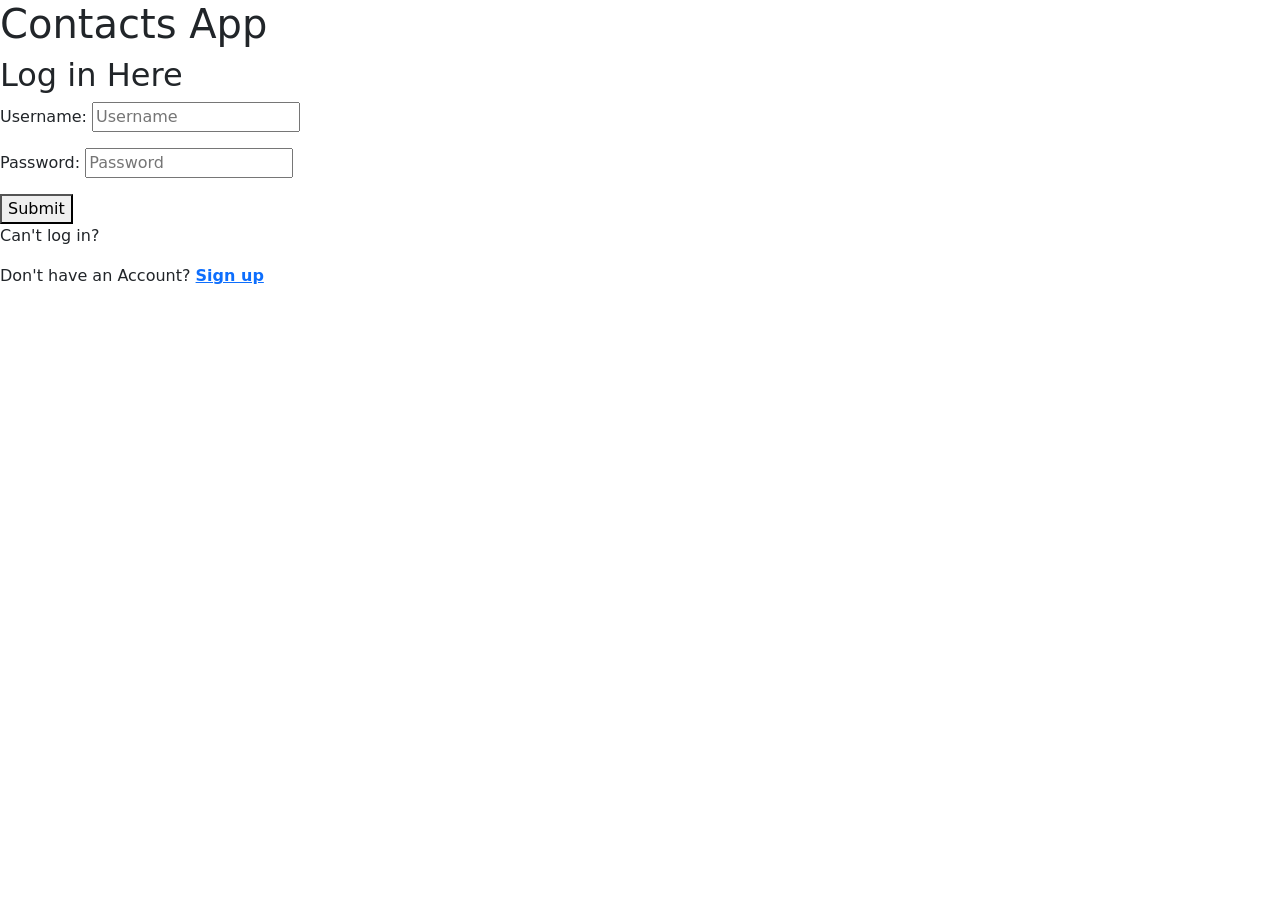
==== admin.html @ 289f829d "Formatted to look more like user.html" ====
<!DOCTYPE html>
<html lang="en">

    <head>
        <meta charset="UTF-8">
        <meta name="viewport" content="width=device-width, intial-scale=1.0">
        <title>Admin Page</title>

        <!-- Scripts-->
        <script type="text/javascript" src="js/code.js"></script>
        <script type="text/javascript">
            document.addEventListener('DOMContentLoaded', function() {
                readCookie();
            }, false);
        </script>
        <!-- Bootstrap 5 -->
        <link href="https://cdn.jsdelivr.net/npm/bootstrap@5.3.0/dist/css/bootstrap.min.css" rel="stylesheet">
        <!-- Bootstrap Icons -->
        <link href="https://cdn.jsdelivr.net/npm/bootstrap-icons@1.11.0/font/bootstrap-icons.css" rel="stylesheet">
    </head>

    <body>
        <div class="container py-5">
            <header>
                <div class="d-flex justify-content-between align-items-center mb-4 pb-3 border-bottom">
                    <h1 class="h3 mb-0">Contact Manager</h1>
                    <div class="d-flex align-items-center gap-3">
                        <span id="userName" class="text-muted"></span>
                        <button id="logout-button" class="btn btn-outline-secondary btn-sm" onclick="doLogout()">
                                <i class="bi bi-box-arrow-right me-1"></i> Log Out
                        </button>
                    </div>
                </div>
            </header>

            <main>
                <div>
                    <!-- User account search up (Within one window do a search up for a user and from there I can do disable account, change password)-->
                    <div>

                    </div>

                    <!--Create Admin Account (different window than last three.)-->
                    <div>

                    </div>
                </div>
            </main>
            <footer>
        
            </footer>

        </div>
    </body>


</html>
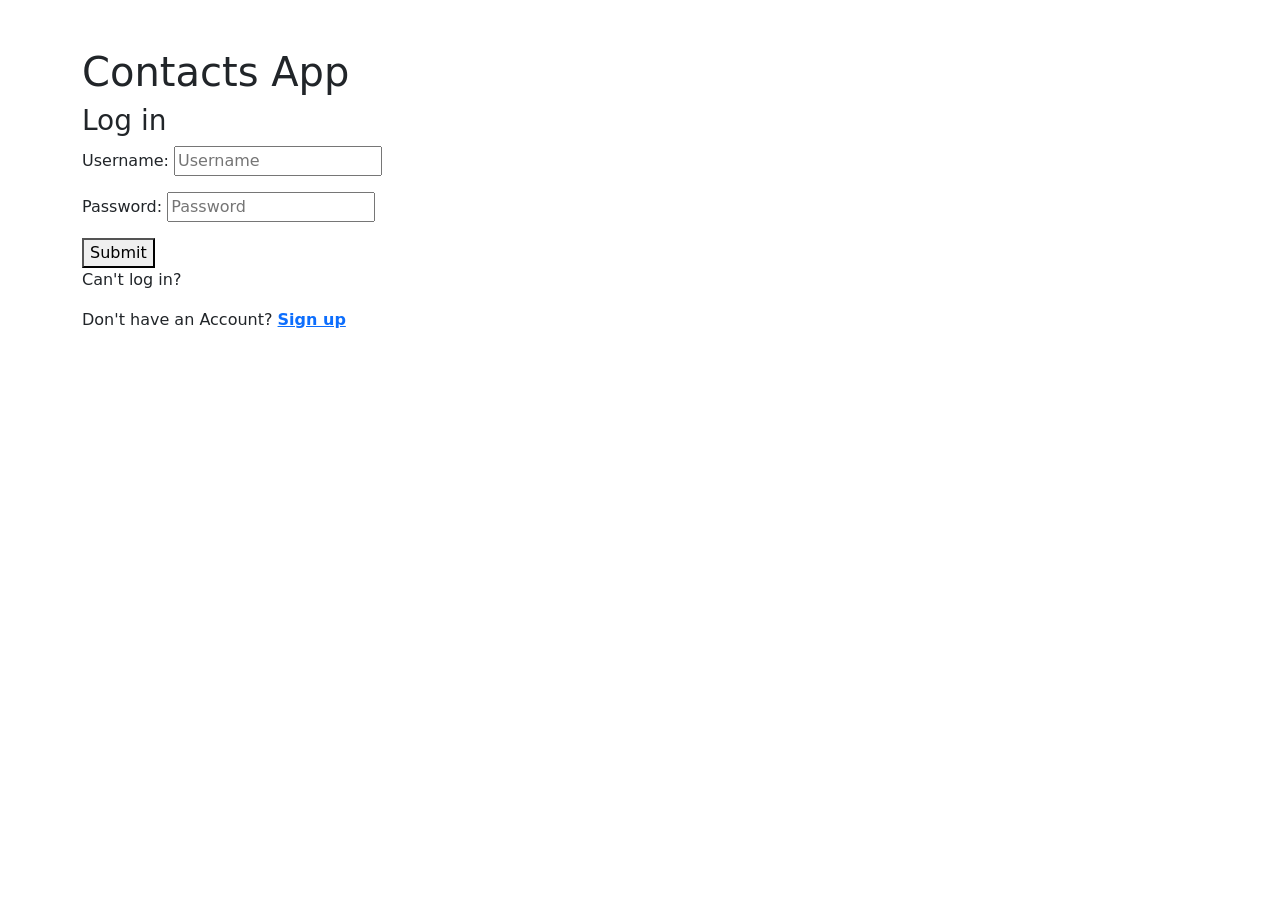
==== commit 95a84719: "chnage some IDs in searchAccount" ====
--- a/admin.html
+++ b/admin.html
@@ -34,15 +34,52 @@
             </header>
 
             <main>
-                <div>
-                    <!-- User account search up (Within one window do a search up for a user and from there I can do disable account, change password)-->
-                    <div>
-
+                <!--Search Account Card-->
+                <div class="row g-4">
+                    <div class="col-lg-8">
+                        <div class="card shadow-sm p-4">
+                            <h2 class="h5 mb-3"><i class="bi bi-search me-2"></i>Search Accounts</h2>
+                            <div class="input-group mb-3">
+                                <input type="text" id="searchAccount" class="form-control" placeholder="Type an identifier...">
+                                <button class="btn btn-primary" type="button" onclick="searchAccount()">Search</button>
+                            </div>
+                            <!-- Feedback area for search results -->
+                            <small id="searchAccountResult" class="text-muted mb-2"></small>
+                            
+                            <!-- Container for Accounts to show up (up to javascript) -->
+                            <div id="accountList" class="mt-2">
+                                <p class="text-muted fst-italic">Your accounts will appear here...</p>
+                            </div>
+                        </div>
                     </div>
-
-                    <!--Create Admin Account (different window than last three.)-->
-                    <div>
-
+                </div>
+                <!-- Add New admin account on right -->
+                <div class="col-lg-4">
+                    <div class="card shadow-sm p-4">
+                        <h2 class="h5 mb-3"><i class="bi bi-person-plus me-2"></i>Add New Admin Account</h2>
+                        <form id="add-contact-form" onsubmit="event.preventDefault(); addAccount(false);">
+                            <div class="mb-3">
+                            <label for="firstName" class="form-label">First Name</label>
+                            <input type="text" id="firstNameInput" class="form-control" required>
+                        </div>
+                        <div class="mb-3">
+                            <label for="lastName" class="form-label">Last Name</label>
+                            <input type="text" id="lastNameInput" class="form-control" required>
+                        </div>
+                        <div class="mb-3">
+                            <label for="login" class="form-label">Login</label>
+                            <input type="text" id="loginInput" class="form-control" required>
+                        </div>
+                        <div class="mb-3">
+                            <label for="password" class="form-label">Password</label>
+                            <input type="password" id="passwordInput" class="form-control" required>
+                        </div>
+                        
+                        <button type="submit" class="btn btn-success w-100">Add Contact</button>
+                        
+                        <!-- Feedback area for add success/errors -->
+                        <div id="accountFeedback" class="mt-3 small"></div>
+                        </form>
                     </div>
                 </div>
             </main>
@@ -51,6 +88,8 @@
             </footer>
 
         </div>
+        <!-- Bootstrap JS Bundle -->
+        <script src="https://cdn.jsdelivr.net/npm/bootstrap@5.3.0/dist/js/bootstrap.bundle.min.js"></script>
     </body>
 
 
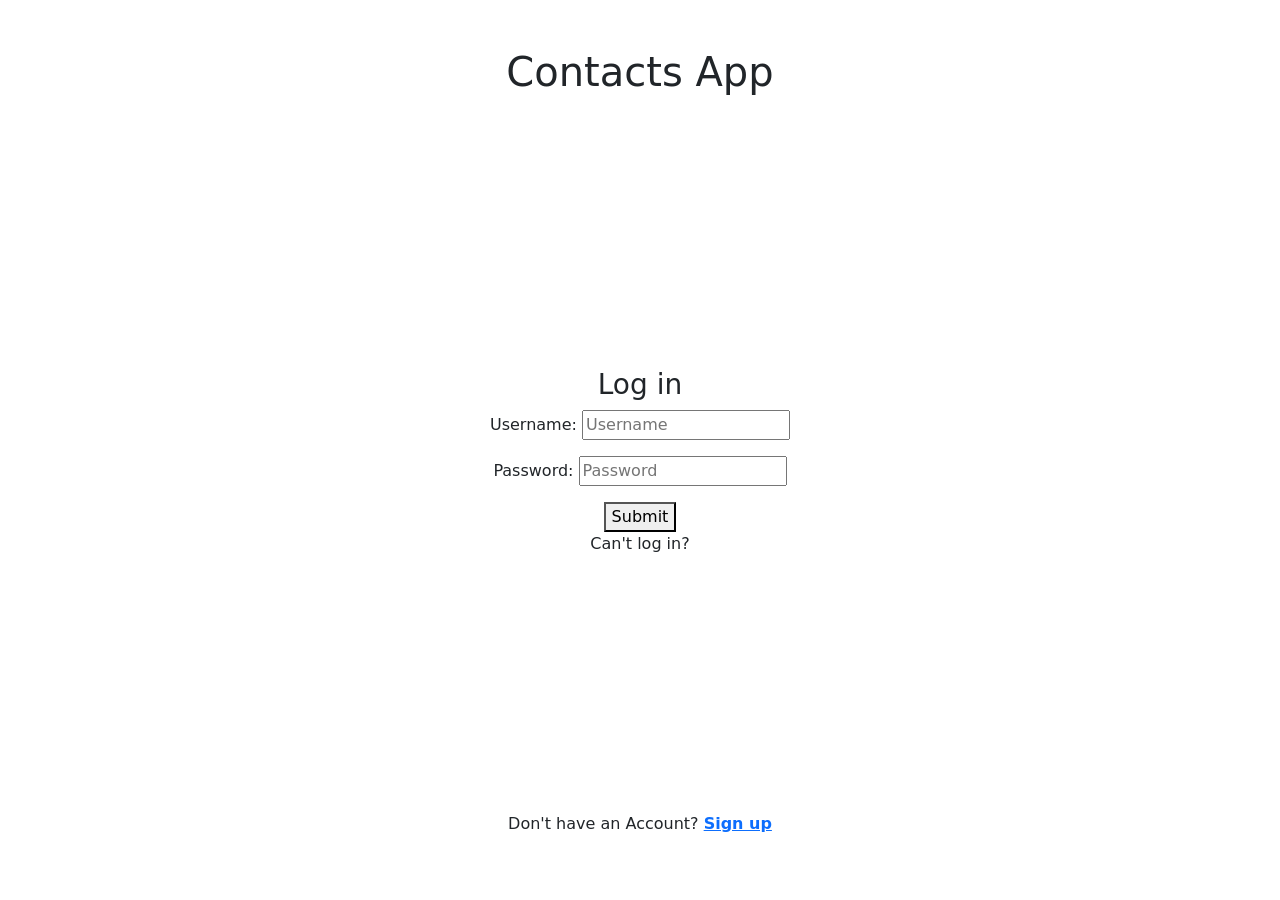
==== commit 676dc52a: "Changing layout for admin.html" ====
--- a/admin.html
+++ b/admin.html
@@ -36,7 +36,7 @@
             <main>
                 <!--Search Account Card-->
                 <div class="row g-4">
-                    <div class="col-lg-8">
+                    <div class="col-md-6">
                         <div class="card shadow-sm p-4">
                             <h2 class="h5 mb-3"><i class="bi bi-search me-2"></i>Search Accounts</h2>
                             <div class="input-group mb-3">
@@ -52,37 +52,39 @@
                             </div>
                         </div>
                     </div>
-                </div>
-                <!-- Add New admin account on right -->
-                <div class="col-lg-4">
-                    <div class="card shadow-sm p-4">
-                        <h2 class="h5 mb-3"><i class="bi bi-person-plus me-2"></i>Add New Admin Account</h2>
-                        <form id="add-contact-form" onsubmit="event.preventDefault(); addAccount(false);">
+                    <!-- Add New admin account on right -->
+                    <div class="col-md-6">
+                        <div class="card shadow-sm p-4">
+                            <h2 class="h5 mb-3"><i class="bi bi-person-plus me-2"></i>Add New Admin Account</h2>
+                            <form id="add-contact-form" onsubmit="event.preventDefault(); addAccount(false);">
+                                <div class="mb-3">
+                                <label for="firstName" class="form-label">First Name</label>
+                                <input type="text" id="firstNameInput" class="form-control" required>
+                            </div>
                             <div class="mb-3">
-                            <label for="firstName" class="form-label">First Name</label>
-                            <input type="text" id="firstNameInput" class="form-control" required>
+                                <label for="lastName" class="form-label">Last Name</label>
+                                <input type="text" id="lastNameInput" class="form-control" required>
+                            </div>
+                            <div class="mb-3">
+                                <label for="login" class="form-label">Login</label>
+                                <input type="text" id="loginInput" class="form-control" required>
+                            </div>
+                            <div class="mb-3">
+                                <label for="password" class="form-label">Password</label>
+                                <input type="password" id="passwordInput" class="form-control" required>
+                            </div>
+                            
+                            <button type="submit" class="btn btn-success w-100">Add Contact</button>
+                            
+                            <!-- Feedback area for add success/errors -->
+                            <div id="accountFeedback" class="mt-3 small"></div>
+                            </form>
                         </div>
-                        <div class="mb-3">
-                            <label for="lastName" class="form-label">Last Name</label>
-                            <input type="text" id="lastNameInput" class="form-control" required>
-                        </div>
-                        <div class="mb-3">
-                            <label for="login" class="form-label">Login</label>
-                            <input type="text" id="loginInput" class="form-control" required>
-                        </div>
-                        <div class="mb-3">
-                            <label for="password" class="form-label">Password</label>
-                            <input type="password" id="passwordInput" class="form-control" required>
-                        </div>
-                        
-                        <button type="submit" class="btn btn-success w-100">Add Contact</button>
-                        
-                        <!-- Feedback area for add success/errors -->
-                        <div id="accountFeedback" class="mt-3 small"></div>
-                        </form>
                     </div>
                 </div>
             </main>
+                </div>
+                
             <footer>
         
             </footer>
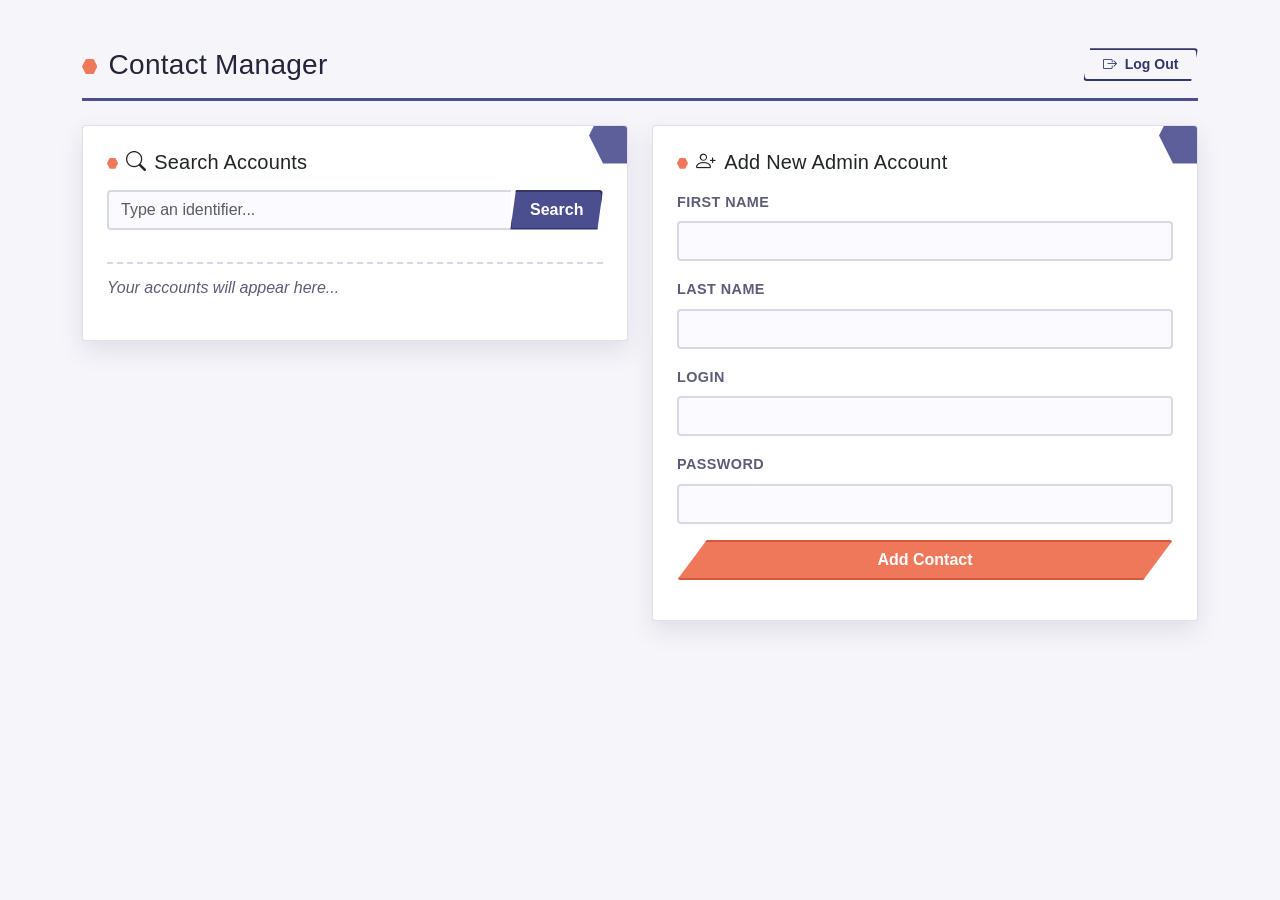
==== commit bbeb885e: "Added styling" ====
--- a/admin.html
+++ b/admin.html
@@ -17,6 +17,10 @@
         <link href="https://cdn.jsdelivr.net/npm/bootstrap@5.3.0/dist/css/bootstrap.min.css" rel="stylesheet">
         <!-- Bootstrap Icons -->
         <link href="https://cdn.jsdelivr.net/npm/bootstrap-icons@1.11.0/font/bootstrap-icons.css" rel="stylesheet">
+        <!-- Custom Styles -->
+        <link href="styles.css" rel="stylesheet">
+        <!-- Yellow phonebook as favicon -->
+        <link rel="icon" type="image/png" href="favicon.png">
     </head>
 
     <body>
--- a/styles.css
+++ b/styles.css
@@ -0,0 +1,289 @@
+/* AI-assisted: Full style sheet generated by Claude,
+   modified slightly to fit theme better (colors, hexagon theme) */
+
+:root {
+  --hex-indigo: #4b4e8f;
+  --hex-indigo-deep: #34366b;
+  --hex-navy: #24243a;
+  --hex-navy-soft: #5c5c78;
+  --hex-coral: #f0785a;
+  --hex-coral-dark: #d15b3e;
+  --hex-danger: #c1443a;
+  --hex-danger-dark: #9c342c;
+  --hex-bg: #f5f5fa;
+  --card-bg: #ffffff;
+  --radius: 4px;
+}
+
+* {
+  box-sizing: border-box;
+}
+
+html, body {
+  height: 100%;
+}
+
+body {
+  background-color: var(--hex-bg);
+  color: var(--hex-navy);
+  font-family: "Segoe UI", "Helvetica Neue", Arial, sans-serif;
+  min-height: 100vh;
+}
+
+.container {
+  position: relative;
+  z-index: 1;
+}
+
+
+/* Small hexagon bullet used before headings */
+
+h1::before, h2::before, h3::before, h5::before {
+  content: "";
+  display: inline-block;
+  width: 0.55em;
+  height: 0.55em;
+  margin-right: 0.4em;
+  background-color: var(--hex-coral);
+  clip-path: polygon(25% 0%, 75% 0%, 100% 50%, 75% 100%, 25% 100%, 0% 50%);
+  vertical-align: middle;
+}
+
+h1, h2, h3, h4, h5, h6 {
+  font-family: "Trebuchet MS", "Segoe UI", sans-serif;
+  color: var(--hex-navy);
+  font-weight: 700;
+  letter-spacing: 0.01em;
+}
+
+.border-bottom {
+  border-bottom: 3px solid var(--hex-indigo) !important;
+}
+
+/* Flat white cards with a small hexagon in the corner */
+
+.card {
+  background-color: var(--card-bg);
+  border: 1px solid rgba(75, 78, 143, 0.18);
+  border-radius: var(--radius);
+  box-shadow: 0 10px 24px rgba(36, 36, 58, 0.1) !important;
+  position: relative;
+  overflow: hidden;
+}
+
+.card::after {
+  content: "";
+  position: absolute;
+  top: -18px;
+  right: -18px;
+  width: 56px;
+  height: 56px;
+  background-color: var(--hex-indigo);
+  clip-path: polygon(25% 0%, 75% 0%, 100% 50%, 75% 100%, 25% 100%, 0% 50%);
+  opacity: 0.9;
+}
+
+/* Forms */
+
+.form-label {
+  font-weight: 600;
+  color: var(--hex-navy-soft);
+  font-size: 0.9rem;
+  text-transform: uppercase;
+  letter-spacing: 0.03em;
+}
+
+.form-control {
+  border: 2px solid rgba(75, 78, 143, 0.22);
+  border-radius: var(--radius);
+  background-color: #fbfbff;
+  color: var(--hex-navy);
+}
+
+.form-control:focus {
+  border-color: var(--hex-indigo);
+  box-shadow: 0 0 0 0.2rem rgba(75, 78, 143, 0.22);
+  background-color: #ffffff;
+}
+
+.input-group .form-control {
+  border-right: none;
+}
+
+.input-group .btn {
+  border: 2px solid var(--hex-indigo-deep);
+}
+
+hr {
+  border: none;
+  height: 2px;
+  background-image: linear-gradient(
+    to right,
+    transparent,
+    var(--hex-indigo) 20%,
+    var(--hex-coral) 50%,
+    var(--hex-indigo) 80%,
+    transparent
+  );
+  opacity: 0.5;
+}
+
+/* Slanted buttons */
+
+.btn {
+  border-radius: var(--radius);
+  font-weight: 600;
+  border: 2px solid transparent;
+  clip-path: polygon(6% 0%, 100% 0%, 94% 100%, 0% 100%);
+  padding-left: 1.1rem;
+  padding-right: 1.1rem;
+  transition: transform 0.08s ease, box-shadow 0.08s ease;
+}
+
+.btn:active {
+  transform: translateY(1px);
+}
+
+.btn-primary {
+  background-color: var(--hex-indigo);
+  border-color: var(--hex-indigo-deep);
+  color: #ffffff;
+}
+
+.btn-primary:hover,
+.btn-primary:focus {
+  background-color: var(--hex-indigo-deep);
+  border-color: var(--hex-indigo-deep);
+  color: #ffffff;
+}
+
+.btn-success {
+  background-color: var(--hex-coral);
+  border-color: var(--hex-coral-dark);
+  color: #ffffff;
+}
+
+.btn-success:hover,
+.btn-success:focus {
+  background-color: var(--hex-coral-dark);
+  border-color: var(--hex-coral-dark);
+  color: #ffffff;
+}
+
+.btn-danger {
+  background-color: var(--hex-danger);
+  border-color: var(--hex-danger-dark);
+  color: #fff7f0;
+}
+
+.btn-danger:hover,
+.btn-danger:focus {
+  background-color: var(--hex-danger-dark);
+  color: #fff7f0;
+}
+
+.btn-secondary {
+  background-color: #e3e3ef;
+  border-color: var(--hex-indigo);
+  color: var(--hex-navy);
+}
+
+.btn-secondary:hover,
+.btn-secondary:focus {
+  background-color: #d1d1e6;
+  color: var(--hex-navy);
+}
+
+.btn-outline-secondary {
+  border-color: var(--hex-indigo-deep);
+  color: var(--hex-indigo-deep);
+  background-color: transparent;
+  clip-path: polygon(6% 0%, 100% 0%, 94% 100%, 0% 100%);
+}
+
+.btn-outline-secondary:hover,
+.btn-outline-secondary:focus {
+  background-color: var(--hex-indigo-deep);
+  color: #ffffff;
+}
+
+/* Links */
+
+a {
+  color: var(--hex-indigo-deep);
+  font-weight: 600;
+  text-decoration: none;
+  border-bottom: 2px solid transparent;
+}
+
+a:hover {
+  color: var(--hex-coral-dark);
+  border-bottom-color: var(--hex-coral);
+}
+
+/* Text helpers */
+
+.text-muted {
+  color: var(--hex-navy-soft) !important;
+}
+
+.text-primary {
+  color: var(--hex-indigo-deep) !important;
+}
+
+small,
+.small {
+  color: var(--hex-navy-soft);
+}
+
+#loginResult,
+#accountFeedback,
+#contactAddResult {
+  font-weight: 600;
+}
+
+/* Contact/account list rows (built by code.js) */
+
+#contactList,
+#accountList {
+  border-top: 2px dashed rgba(75, 78, 143, 0.22);
+  padding-top: 0.75rem;
+}
+
+details > summary {
+  color: var(--hex-indigo-deep);
+  font-weight: 600;
+}
+
+.border-start {
+  border-color: var(--hex-indigo) !important;
+}
+
+/* Modal (edit contact) */
+
+.modal-content {
+  background-color: var(--card-bg);
+  border: 1px solid rgba(75, 78, 143, 0.18);
+  border-radius: var(--radius);
+}
+
+.modal-header,
+.modal-footer {
+  border-color: rgba(75, 78, 143, 0.15);
+}
+
+.modal-title {
+  font-family: "Trebuchet MS", "Segoe UI", sans-serif;
+  color: var(--hex-navy);
+}
+
+.modal-title::before {
+  content: "";
+  display: inline-block;
+  width: 0.55em;
+  height: 0.55em;
+  margin-right: 0.4em;
+  background-color: var(--hex-coral);
+  clip-path: polygon(25% 0%, 75% 0%, 100% 50%, 75% 100%, 25% 100%, 0% 50%);
+  vertical-align: middle;
+}
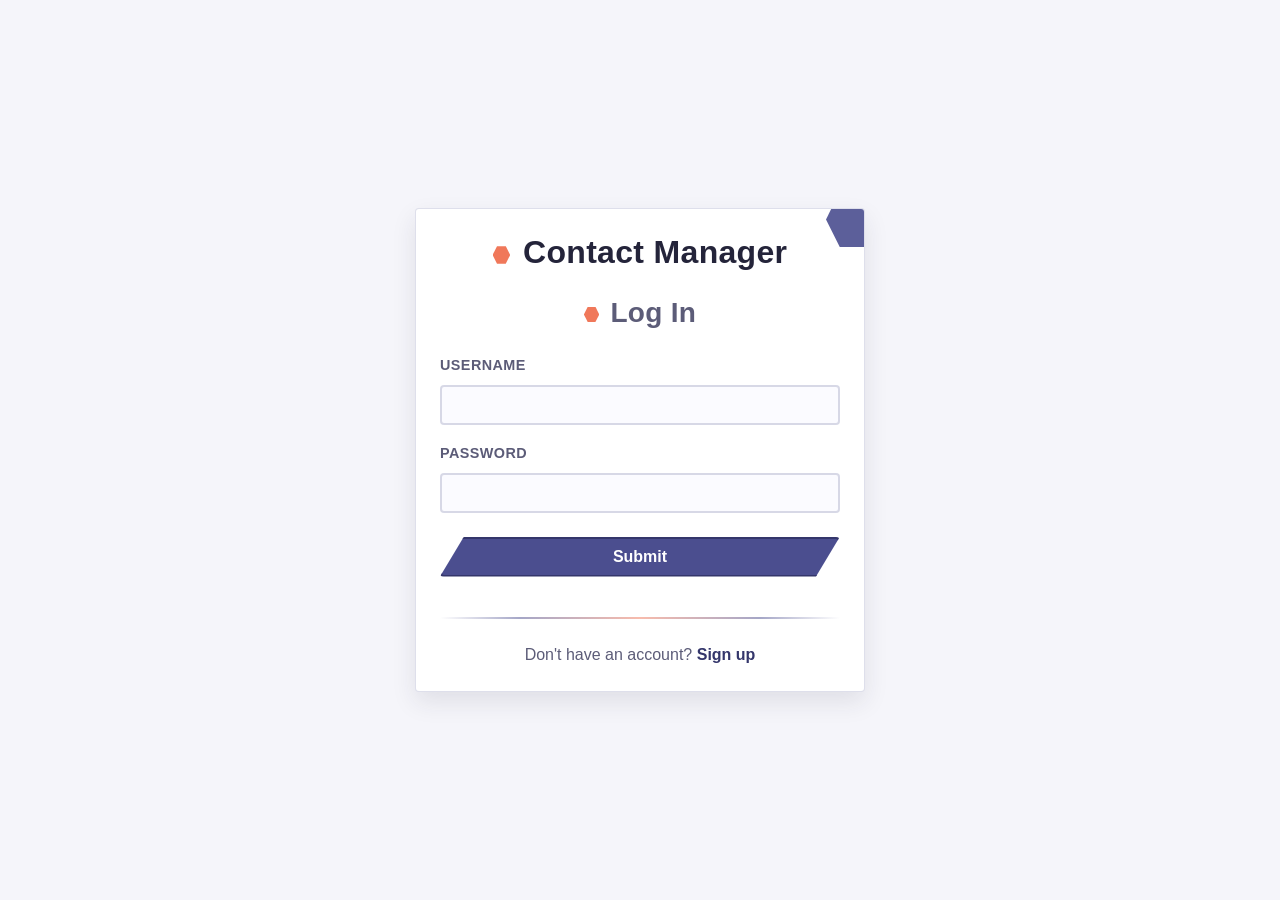
==== commit 73a475b0: "Made the login page and admin page more accessible" ====
--- a/admin.html
+++ b/admin.html
@@ -62,19 +62,19 @@
                             <h2 class="h5 mb-3"><i class="bi bi-person-plus me-2"></i>Add New Admin Account</h2>
                             <form id="add-contact-form" onsubmit="event.preventDefault(); addAccount(false);">
                                 <div class="mb-3">
-                                <label for="firstName" class="form-label">First Name</label>
+                                <label for="firstNameInput" class="form-label">First Name</label>
                                 <input type="text" id="firstNameInput" class="form-control" required>
                             </div>
                             <div class="mb-3">
-                                <label for="lastName" class="form-label">Last Name</label>
+                                <label for="lastNameInput" class="form-label">Last Name</label>
                                 <input type="text" id="lastNameInput" class="form-control" required>
                             </div>
                             <div class="mb-3">
-                                <label for="login" class="form-label">Login</label>
+                                <label for="loginInput" class="form-label">Login</label>
                                 <input type="text" id="loginInput" class="form-control" required>
                             </div>
                             <div class="mb-3">
-                                <label for="password" class="form-label">Password</label>
+                                <label for="passwordInput" class="form-label">Password</label>
                                 <input type="password" id="passwordInput" class="form-control" required>
                             </div>
                             
